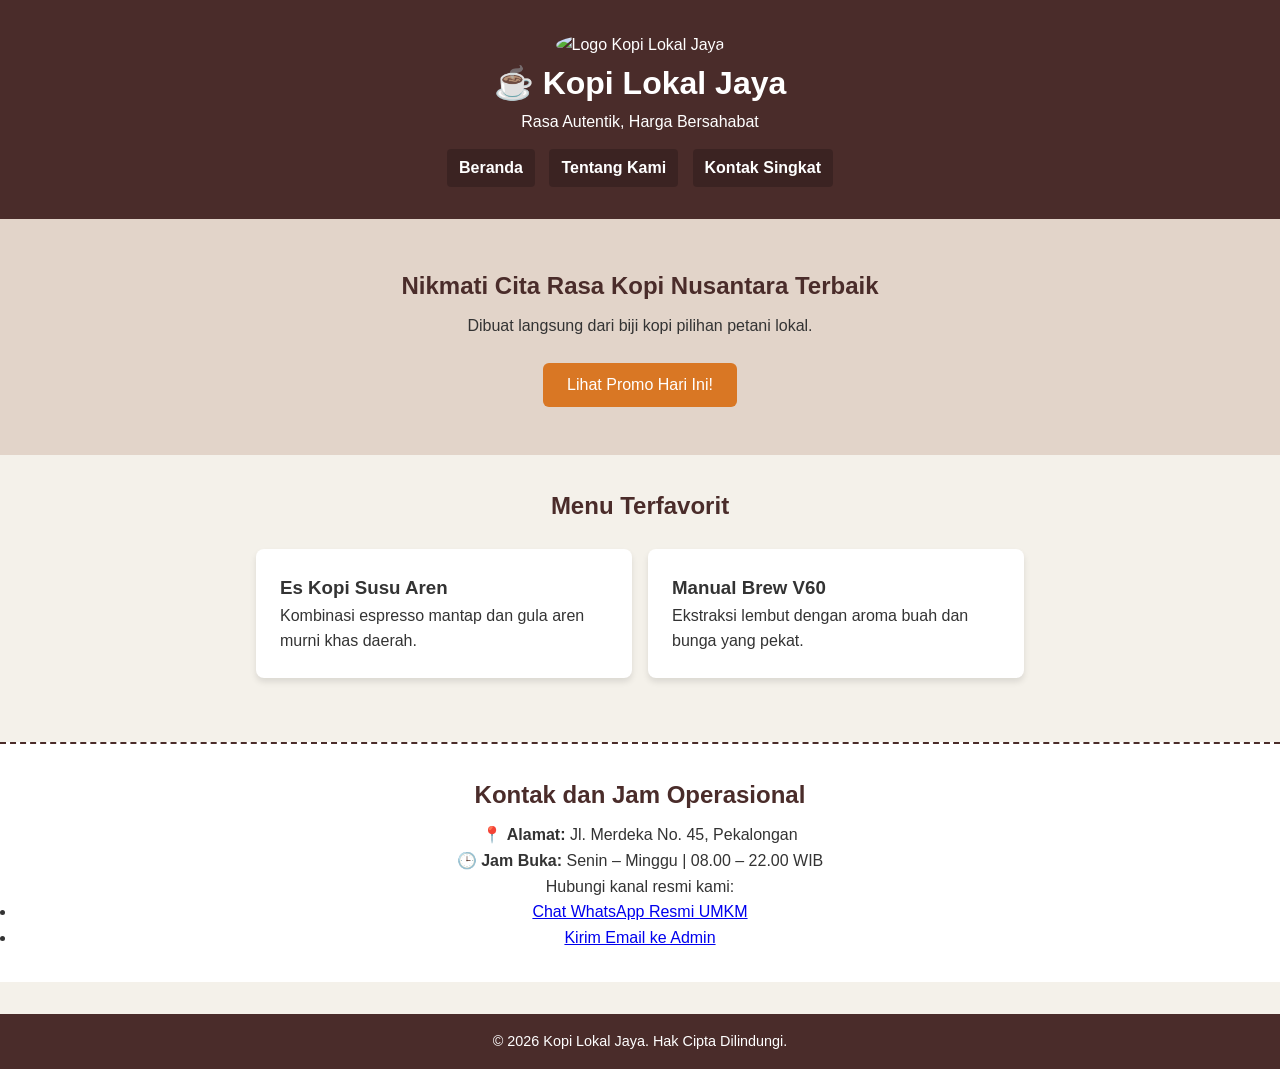
==== index.html @ 1e67bb40 "Update logo menggunakan gambar dari Google Drive" ====
<!DOCTYPE html>
<html lang="id">
<head>
  <meta charset="UTF-8">
  <meta name="viewport" content="width=device-width, initial-scale=1.0">
  <title>Kopi Lokal Jaya - UMKM Kopi Kekinian</title>
  
  <!-- Jalur pemanggilan file CSS eksternal -->
  <link rel="stylesheet" href="css/style.css">
  <style>
    /* Styling tambahan untuk menyesuaikan ukuran logo dari Google Drive */
    header img {
      width: 80px;
      height: 80px;
      object-fit: cover;
      border-radius: 50%;
    }
  </style>
</head>
<body>

  <!-- Header / Navigasi -->
  <header>
    <img src="https://lh3.googleusercontent.com/d/1BNiIPUfjAZiJt5cXglDjr7zuTiwQICyE" alt="Logo Kopi Lokal Jaya">
    <h1>☕ Kopi Lokal Jaya</h1>
    <p>Rasa Autentik, Harga Bersahabat</p>
    
    <!-- Navigasi Dua Halaman & Anchor -->
    <nav>
      <a href="index.html">Beranda</a>
      <a href="tentang.html">Tentang Kami</a>
      <a href="index.html#kontak-singkat">Kontak Singkat</a>
    </nav>
  </header>

  <!-- Section Hero / Promo Utama -->
  <section class="hero">
    <h2>Nikmati Cita Rasa Kopi Nusantara Terbaik</h2>
    <p>Dibuat langsung dari biji kopi pilihan petani lokal.</p>
    <button id="btn-promo" onclick="tampilkanPilihanPromo()">Lihat Promo Hari Ini!</button>
    
    <!-- Wadah Tempat Pilihan Promo Akan Muncul Interaktif -->
    <div id="wadah-promo" class="hidden"></div>
  </section>

  <!-- Section Produk & Jasa -->
  <section class="produk">
    <h2>Menu Terfavorit</h2>
    <div class="grid-produk">
      <div class="card">
        <h3>Es Kopi Susu Aren</h3>
        <p>Kombinasi espresso mantap dan gula aren murni khas daerah.</p>
      </div>
      <div class="card">
        <h3>Manual Brew V60</h3>
        <p>Ekstraksi lembut dengan aroma buah dan bunga yang pekat.</p>
      </div>
    </div>
  </section>

  <!-- Section Kontak Singkat & Lokasi (Anchor Target) -->
  <section id="kontak-singkat" class="info-lokasi">
    <h2>Kontak dan Jam Operasional</h2>
    <p>📍 <strong>Alamat:</strong> Jl. Merdeka No. 45, Pekalongan</p>
    <p>🕒 <strong>Jam Buka:</strong> Senin – Minggu | 08.00 – 22.00 WIB</p>
    <p>Hubungi kanal resmi kami:</p>
    <ul>
      <li><a href="https://wa.me/6281234567890" target="_blank">Chat WhatsApp Resmi UMKM</a></li>
      <li><a href="mailto:admin@kopilokaljaya.com">Kirim Email ke Admin</a></li>
    </ul>
  </section>

  <!-- Footer -->
  <footer>
    <p>&copy; 2026 Kopi Lokal Jaya. Hak Cipta Dilindungi.</p>
  </footer>

  <!-- Jalur pemanggilan file JavaScript eksternal -->
  <script src="js/script.js"></script>
</body>
</html>
---- css/style.css ----
/* Reset Dasar */
* {
  margin: 0;
  padding: 0;
  box-sizing: border-box;
  font-family: 'Segoe UI', Tahoma, Geneva, Verdana, sans-serif;
}

body {
  background-color: #f4f1ea;
  color: #333;
  line-height: 1.6;
}

/* Header */
header {
  background-color: #4a2c2a;
  color: #ffffff;
  text-align: center;
  padding: 2rem 1rem;
}

/* Section Hero */
.hero {
  text-align: center;
  padding: 3rem 1rem;
  background-color: #e2d4c9;
}

.hero h2 {
  margin-bottom: 0.5rem;
  color: #4a2c2a;
}

/* Tombol Utamanya */
#btn-promo {
  margin-top: 1.5rem;
  padding: 0.8rem 1.5rem;
  font-size: 1rem;
  background-color: #d97724;
  color: #ffffff;
  border: none;
  border-radius: 6px;
  cursor: pointer;
  transition: background-color 0.3s ease;
}

#btn-promo:hover {
  background-color: #b55f1a;
}

/* Kelas untuk menyembunyikan elemen */
.hidden {
  display: none !important;
}

/* Wadah & Desain Pilihan Promo Interaktif */
#wadah-promo {
  margin-top: 1.5rem;
  display: flex;
  justify-content: center;
}

.box-pilihan-promo {
  background: #ffffff;
  border: 2px solid #d97724;
  border-radius: 10px;
  padding: 1.5rem;
  max-width: 500px;
  width: 100%;
  box-shadow: 0 4px 12px rgba(0, 0, 0, 0.15);
}

.box-pilihan-promo h3 {
  color: #4a2c2a;
  margin-bottom: 1rem;
  font-size: 1.1rem;
}

.list-opsi {
  display: flex;
  flex-direction: column;
  gap: 0.8rem;
}

.btn-opsi {
  background-color: #f4f1ea;
  color: #333;
  border: 1px solid #d97724;
  padding: 0.8rem 1rem;
  border-radius: 6px;
  cursor: pointer;
  text-align: left;
  font-size: 0.95rem;
  transition: all 0.2s ease;
}

.btn-opsi:hover {
  background-color: #d97724;
  color: #ffffff;
}

.pesan-konfirmasi {
  margin-top: 1rem;
  padding: 0.8rem;
  background-color: #e8f5e9;
  border-left: 4px solid #2e7d32;
  color: #1b5e20;
  font-size: 0.9rem;
  border-radius: 4px;
}

/* Section Produk */
.produk {
  padding: 2rem 1rem;
  max-width: 800px;
  margin: 0 auto;
}

.produk h2 {
  text-align: center;
  margin-bottom: 1.5rem;
  color: #4a2c2a;
}

.grid-produk {
  display: flex;
  gap: 1rem;
  justify-content: center;
  flex-wrap: wrap;
}

.card {
  background: white;
  padding: 1.5rem;
  border-radius: 8px;
  box-shadow: 0 4px 6px rgba(0, 0, 0, 0.1);
  flex: 1;
  min-width: 250px;
}

/* Section Lokasi & Jam Buka */
.info-lokasi {
  background-color: #ffffff;
  text-align: center;
  padding: 2rem 1rem;
  margin-top: 2rem;
  border-top: 2px dashed #4a2c2a;
}

.info-lokasi h2 {
  color: #4a2c2a;
  margin-bottom: 0.5rem;
}

/* Footer */
footer {
  text-align: center;
  padding: 1rem;
  background-color: #4a2c2a;
  color: #ffffff;
  margin-top: 2rem;
  font-size: 0.9rem;
}

/* Styling tambahan untuk Navigasi P02 agar terlihat jelas */
header nav {
    margin-top: 15px;
}

header nav a {
    color: #ffffff; /* Mengubah warna teks link menjadi putih agar kontras */
    background-color: rgba(0, 0, 0, 0.2); /* Beri sedikit background transparan */
    padding: 6px 12px;
    margin: 0 5px;
    text-decoration: none;
    border-radius: 4px;
    font-weight: bold;
    display: inline-block;
}

header nav a:hover {
    background-color: rgba(255, 255, 255, 0.3); /* Efek saat kursor diarahkan */
}
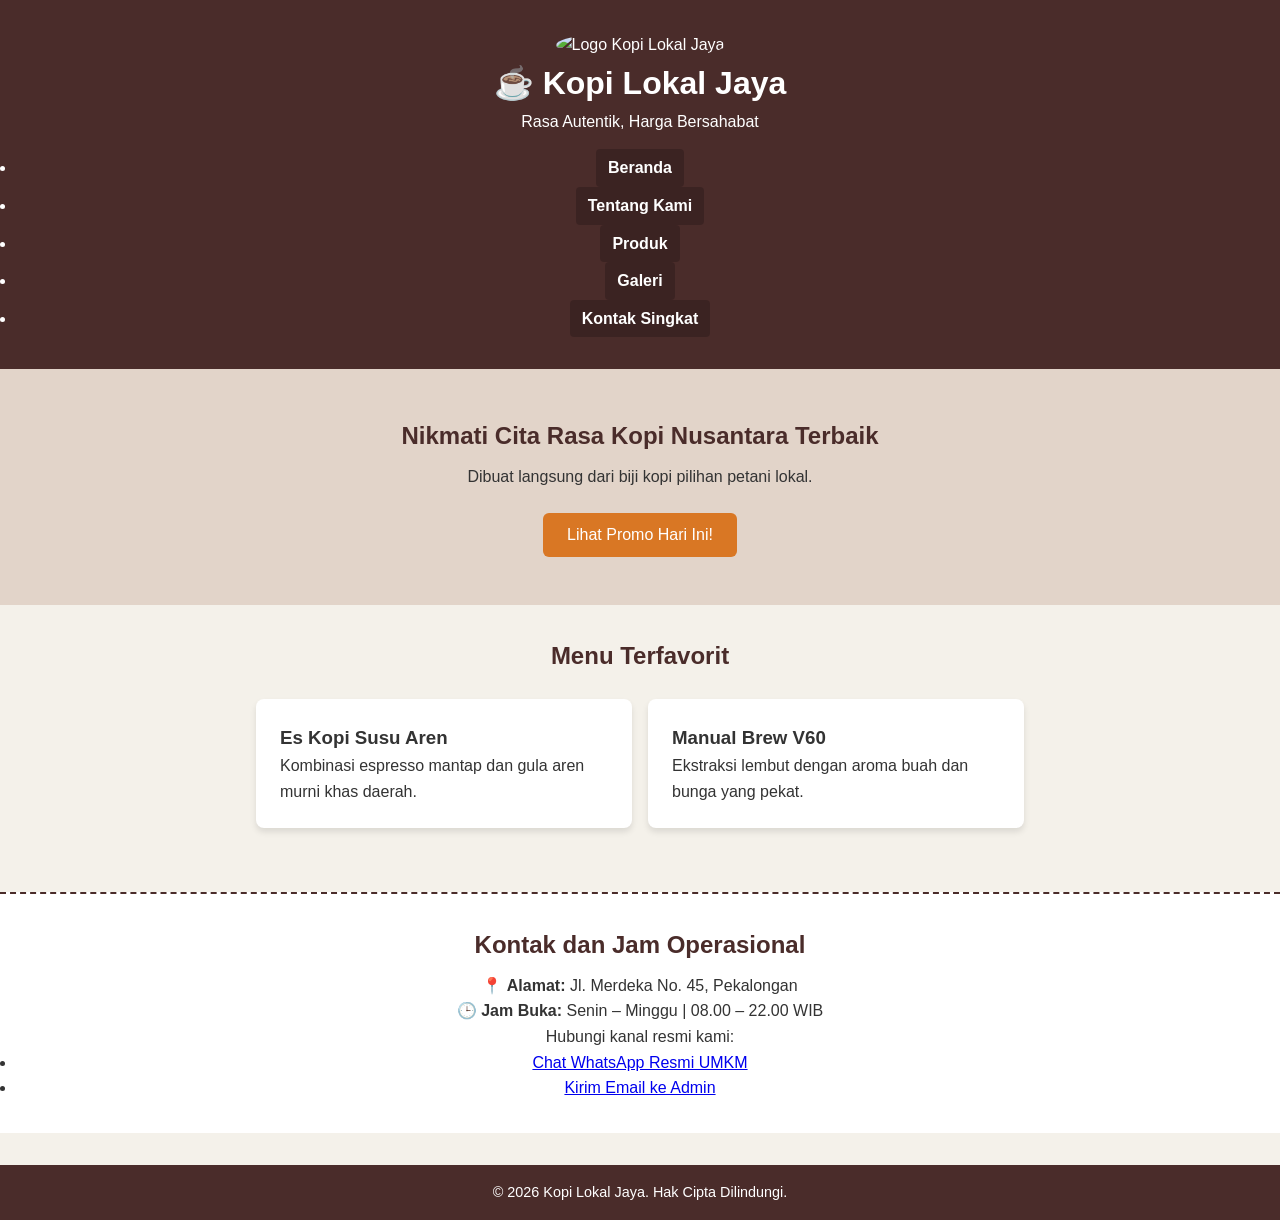
==== commit c28a5d32: "feat: perbarui navigasi dan halaman P03" ====
--- a/index.html
+++ b/index.html
@@ -25,11 +25,15 @@
     <h1>☕ Kopi Lokal Jaya</h1>
     <p>Rasa Autentik, Harga Bersahabat</p>
     
-    <!-- Navigasi Dua Halaman & Anchor -->
-    <nav>
-      <a href="index.html">Beranda</a>
-      <a href="tentang.html">Tentang Kami</a>
-      <a href="index.html#kontak-singkat">Kontak Singkat</a>
+    <!-- Navigasi Lengkap P03 (Beranda, Tentang Kami, Produk, Galeri) -->
+    <nav class="nav" aria-label="Navigasi utama">
+      <ul>
+        <li><a aria-current="page" href="index.html">Beranda</a></li>
+        <li><a href="tentang.html">Tentang Kami</a></li>
+        <li><a href="produk.html">Produk</a></li>
+        <li><a href="galeri.html">Galeri</a></li>
+        <li><a href="index.html#kontak-singkat">Kontak Singkat</a></li>
+      </ul>
     </nav>
   </header>
 
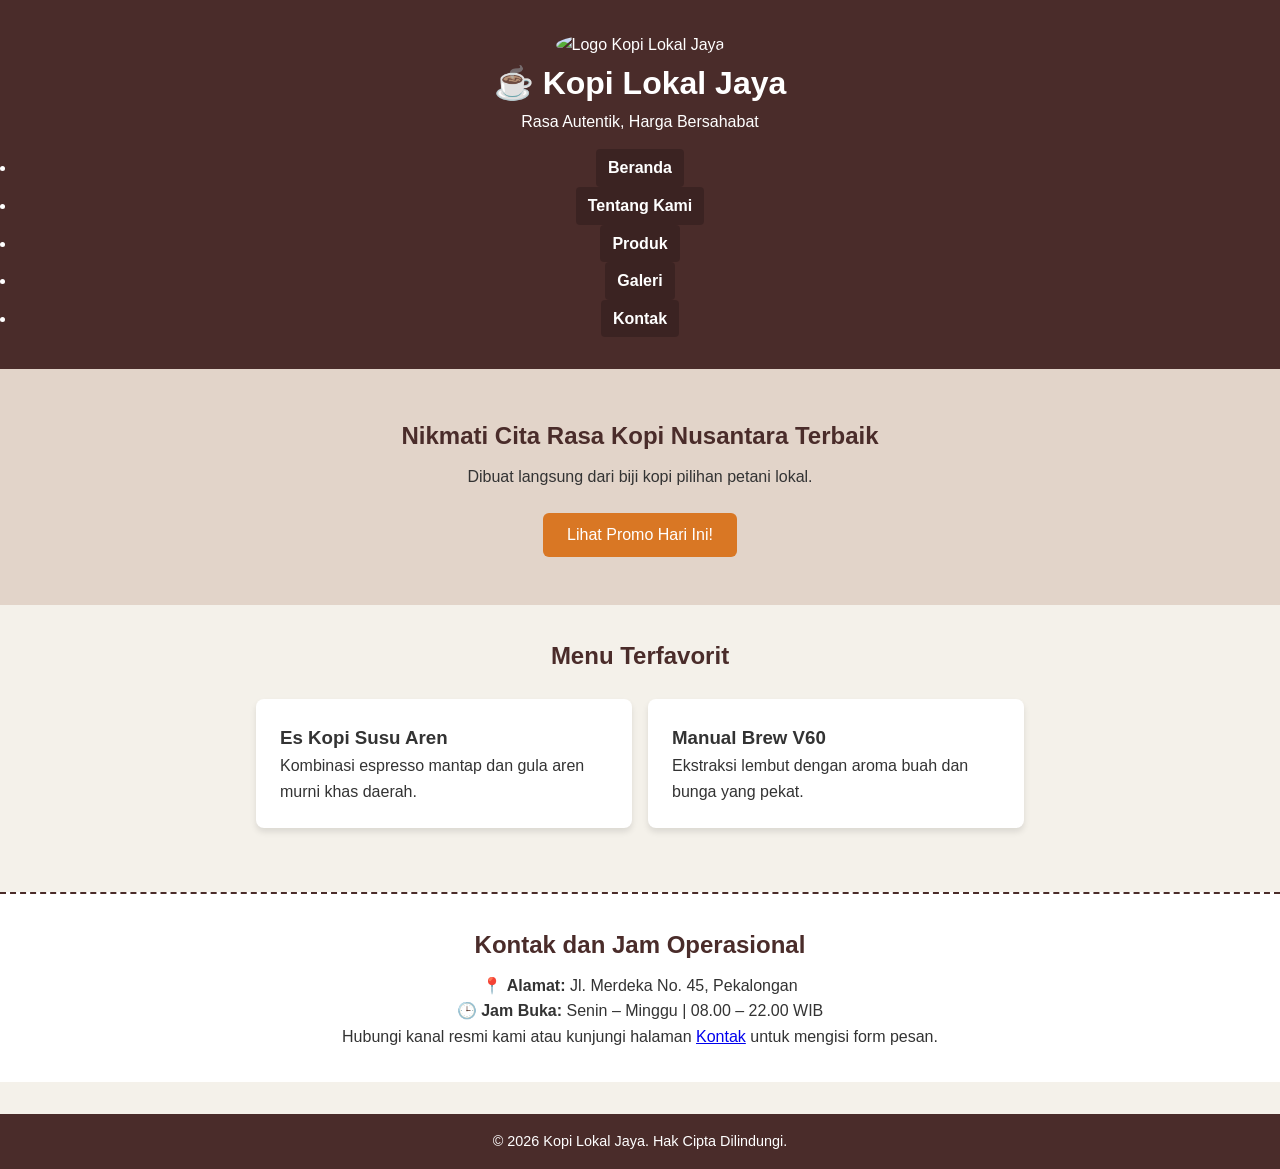
==== commit 4f5e8ba5: "feat: gabungkan script promo dan form kontak aksesibel P04" ====
--- a/index.html
+++ b/index.html
@@ -25,14 +25,14 @@
     <h1>☕ Kopi Lokal Jaya</h1>
     <p>Rasa Autentik, Harga Bersahabat</p>
     
-    <!-- Navigasi Lengkap P03 (Beranda, Tentang Kami, Produk, Galeri) -->
+    <!-- Navigasi Lengkap P04 (Beranda, Tentang Kami, Produk, Galeri, Kontak) -->
     <nav class="nav" aria-label="Navigasi utama">
       <ul>
         <li><a aria-current="page" href="index.html">Beranda</a></li>
         <li><a href="tentang.html">Tentang Kami</a></li>
         <li><a href="produk.html">Produk</a></li>
         <li><a href="galeri.html">Galeri</a></li>
-        <li><a href="index.html#kontak-singkat">Kontak Singkat</a></li>
+        <li><a href="kontak.html">Kontak</a></li>
       </ul>
     </nav>
   </header>
@@ -62,16 +62,12 @@
     </div>
   </section>
 
-  <!-- Section Kontak Singkat & Lokasi (Anchor Target) -->
+  <!-- Section Kontak Singkat & Lokasi -->
   <section id="kontak-singkat" class="info-lokasi">
     <h2>Kontak dan Jam Operasional</h2>
     <p>📍 <strong>Alamat:</strong> Jl. Merdeka No. 45, Pekalongan</p>
     <p>🕒 <strong>Jam Buka:</strong> Senin – Minggu | 08.00 – 22.00 WIB</p>
-    <p>Hubungi kanal resmi kami:</p>
-    <ul>
-      <li><a href="https://wa.me/6281234567890" target="_blank">Chat WhatsApp Resmi UMKM</a></li>
-      <li><a href="mailto:admin@kopilokaljaya.com">Kirim Email ke Admin</a></li>
-    </ul>
+    <p>Hubungi kanal resmi kami atau kunjungi halaman <a href="kontak.html">Kontak</a> untuk mengisi form pesan.</p>
   </section>
 
   <!-- Footer -->
--- a/css/style.css
+++ b/css/style.css
@@ -181,4 +181,57 @@
 
 header nav a:hover {
     background-color: rgba(255, 255, 255, 0.3); /* Efek saat kursor diarahkan */
+}
+/* Styling Form & Preview P04 */
+.field { 
+  margin-bottom: 16px; 
+}
+.field label { 
+  display: block; 
+  margin-bottom: 6px; 
+  font-weight: bold;
+}
+.field input[type="text"],
+.field input[type="email"],
+.field input[type="tel"],
+.field select,
+.field textarea {
+  width: 100%;
+  padding: 10px;
+  border: 1px solid #ccc;
+  border-radius: 4px;
+  box-sizing: border-box;
+}
+fieldset { 
+  margin: 0 0 16px; 
+  padding: 12px;
+  border: 1px solid #dccbbc;
+  border-radius: 4px;
+}
+legend {
+  font-weight: bold;
+}
+fieldset label {
+  display: block;
+  margin-top: 6px;
+  font-weight: normal;
+}
+#preview-form { 
+  padding: 16px; 
+  white-space: pre-wrap; 
+  background: white; 
+  border: 1px solid #dccbbc; 
+  border-radius: 4px;
+}
+button[type="submit"] {
+  background-color: #3e2723;
+  color: white;
+  padding: 10px 20px;
+  border: none;
+  border-radius: 4px;
+  cursor: pointer;
+  font-weight: bold;
+}
+button[type="submit"]:hover {
+  background-color: #5d4037;
 }
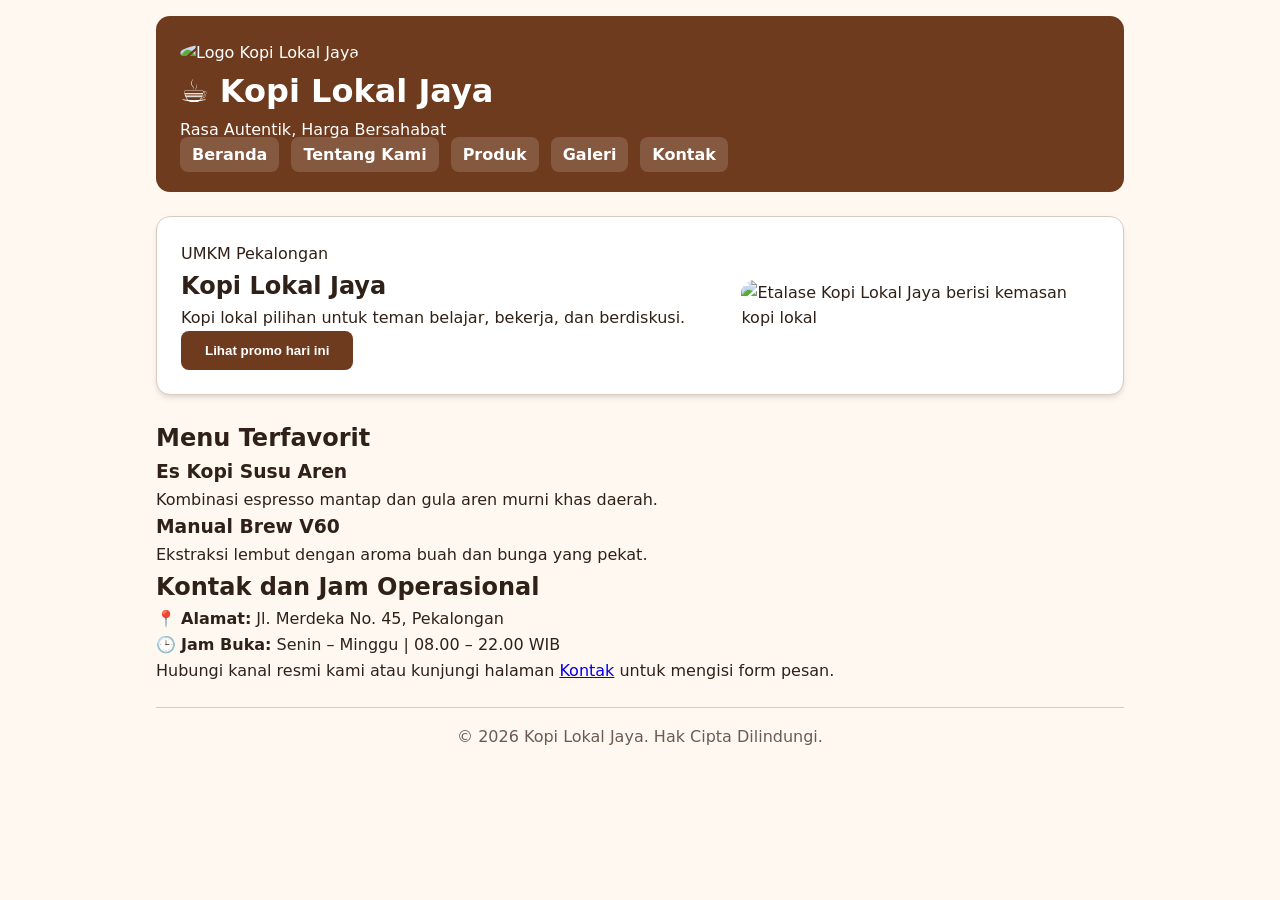
==== commit d5991920: "feat: implementasi layout grid dan flexbox p06" ====
--- a/index.html
+++ b/index.html
@@ -38,14 +38,15 @@
   </header>
 
   <!-- Section Hero / Promo Utama -->
-  <section class="hero">
-    <h2>Nikmati Cita Rasa Kopi Nusantara Terbaik</h2>
-    <p>Dibuat langsung dari biji kopi pilihan petani lokal.</p>
-    <button id="btn-promo" onclick="tampilkanPilihanPromo()">Lihat Promo Hari Ini!</button>
-    
-    <!-- Wadah Tempat Pilihan Promo Akan Muncul Interaktif -->
-    <div id="wadah-promo" class="hidden"></div>
-  </section>
+  <section class="hero" aria-labelledby="hero-title">
+  <div class="hero-content">
+    <p class="eyebrow">UMKM Pekalongan</p>
+    <h1 id="hero-title">Kopi Lokal Jaya</h1>
+    <p>Kopi lokal pilihan untuk teman belajar, bekerja, dan berdiskusi.</p>
+    <button id="promoButton" type="button" class="button">Lihat promo hari ini</button>
+  </div>
+  <img class="hero-image" src="assets/images/etalase-kopi.svg" alt="Etalase Kopi Lokal Jaya berisi kemasan kopi lokal" />
+</section>
 
   <!-- Section Produk & Jasa -->
   <section class="produk">
--- a/css/style.css
+++ b/css/style.css
@@ -1,237 +1,207 @@
-/* Reset Dasar */
-* {
+/* ==========================================================================
+   P06: LAYOUT GRID DAN FLEXBOX
+   Proyek: Kopi Lokal Jaya
+   ========================================================================== */
+
+/* --- 1. DESIGN TOKENS --- */
+:root {
+  --color-primary: #6f3b1f;
+  --color-primary-strong: #4b2715;
+  --color-text: #2f2118;
+  --color-muted: #6b5b52;
+  --color-surface: #ffffff;
+  --color-surface-soft: #fff8f0;
+  --color-border: #dccbbc;
+  --color-focus: #1d4ed8;
+
+  --color-success-bg: #d1fae5;
+  --color-success-text: #065f46;
+  --color-danger: #dc2626;
+
+  --font-family: system-ui, -apple-system, BlinkMacSystemFont, "Segoe UI", Roboto, Oxygen, Ubuntu, sans-serif;
+  
+  --space-1: 0.5rem;
+  --space-2: 0.75rem;
+  --space-3: 1rem;
+  --space-4: 1.5rem;
+  --space-5: 2rem;
+
+  --radius-sm: 0.5rem;
+  --radius-md: 0.875rem;
+  --radius-pill: 9999px;
+
+  --shadow-card: 0 4px 6px -1px rgba(0, 0, 0, 0.1), 0 2px 4px -1px rgba(0, 0, 0, 0.06);
+}
+
+/* --- 2. RESET & BASE --- */
+*, *::before, *::after {
+  box-sizing: border-box;
   margin: 0;
   padding: 0;
-  box-sizing: border-box;
-  font-family: 'Segoe UI', Tahoma, Geneva, Verdana, sans-serif;
 }
 
 body {
-  background-color: #f4f1ea;
-  color: #333;
+  font-family: var(--font-family);
+  background-color: var(--color-surface-soft);
+  color: var(--color-text);
   line-height: 1.6;
-}
-
-/* Header */
+  padding: var(--space-3);
+  max-width: 1000px;
+  margin: 0 auto;
+}
+
+:focus-visible {
+  outline: 3px solid var(--color-focus);
+  outline-offset: 2px;
+}
+
+/* --- 3. FLEXBOX: NAVIGASI HEADER (.nav) --- */
 header {
-  background-color: #4a2c2a;
+  background-color: var(--color-primary);
   color: #ffffff;
-  text-align: center;
-  padding: 2rem 1rem;
-}
-
-/* Section Hero */
+  padding: var(--space-4);
+  border-radius: var(--radius-md);
+  margin-bottom: var(--space-4);
+}
+
+.nav {
+  display: flex;
+  gap: var(--space-3);
+  align-items: center;
+  justify-content: space-between;
+}
+
+.brand {
+  margin-bottom: 0;
+  font-size: 1.5rem;
+  font-weight: bold;
+}
+
+.nav ul {
+  display: flex;
+  gap: var(--space-2);
+  flex-wrap: wrap;
+  list-style: none;
+}
+
+.nav li {
+  margin: 0;
+}
+
+.nav a {
+  color: #ffffff;
+  text-decoration: none;
+  padding: var(--space-1) var(--space-2);
+  border-radius: var(--radius-sm);
+  background-color: rgba(255, 255, 255, 0.15);
+  font-weight: 600;
+}
+
+.nav a:hover {
+  background-color: var(--color-primary-strong);
+}
+
+/* --- 4. GRID: HERO SECTION --- */
 .hero {
-  text-align: center;
-  padding: 3rem 1rem;
-  background-color: #e2d4c9;
-}
-
-.hero h2 {
-  margin-bottom: 0.5rem;
-  color: #4a2c2a;
-}
-
-/* Tombol Utamanya */
-#btn-promo {
-  margin-top: 1.5rem;
-  padding: 0.8rem 1.5rem;
-  font-size: 1rem;
-  background-color: #d97724;
+  display: grid;
+  grid-template-columns: 1.2fr 0.8fr;
+  gap: var(--space-4);
+  align-items: center;
+  background-color: var(--color-surface);
+  border: 1px solid var(--color-border);
+  border-radius: var(--radius-md);
+  padding: var(--space-4);
+  margin-bottom: var(--space-4);
+  box-shadow: var(--shadow-card);
+}
+
+.hero-image {
+  width: 100%;
+  border-radius: var(--radius-md);
+}
+
+/* --- 5. GRID: KATALOG & GALERI --- */
+.product-grid,
+.gallery-grid {
+  display: grid;
+  grid-template-columns: repeat(3, minmax(0, 1fr));
+  gap: var(--space-3);
+}
+
+.gallery-grid {
+  grid-template-columns: repeat(2, minmax(0, 1fr));
+}
+
+/* --- 6. FLEXBOX & POSITIONING: CARD & ACTIONS --- */
+.product-card {
+  display: flex;
+  flex-direction: column;
+  background-color: var(--color-surface);
+  border: 1px solid var(--color-border);
+  border-radius: var(--radius-md);
+  padding: var(--space-3);
+  position: relative; /* Containing block untuk badge */
+  box-shadow: var(--shadow-card);
+}
+
+.product-badge {
+  align-self: flex-start;
+  padding: 0.25rem var(--space-2);
+  color: var(--color-primary-strong);
+  font-size: 0.875rem;
+  font-weight: 800;
+  background: #fef3c7;
+  border-radius: var(--radius-pill);
+  margin-bottom: var(--space-2);
+}
+
+.card-actions {
+  display: flex;
+  gap: var(--space-2);
+  align-items: center;
+  flex-wrap: wrap;
+  margin-top: auto; /* Mendorong tombol ke dasar card */
+}
+
+/* --- 7. KOMPONEN UMUM, TABEL, FORM & FOOTER --- */
+.button, button, input[type="submit"] {
+  display: inline-block;
+  background-color: var(--color-primary);
   color: #ffffff;
+  padding: var(--space-2) var(--space-4);
   border: none;
-  border-radius: 6px;
+  border-radius: var(--radius-sm);
+  font-weight: 600;
   cursor: pointer;
-  transition: background-color 0.3s ease;
-}
-
-#btn-promo:hover {
-  background-color: #b55f1a;
-}
-
-/* Kelas untuk menyembunyikan elemen */
-.hidden {
-  display: none !important;
-}
-
-/* Wadah & Desain Pilihan Promo Interaktif */
-#wadah-promo {
-  margin-top: 1.5rem;
-  display: flex;
-  justify-content: center;
-}
-
-.box-pilihan-promo {
-  background: #ffffff;
-  border: 2px solid #d97724;
-  border-radius: 10px;
-  padding: 1.5rem;
-  max-width: 500px;
+  text-decoration: none;
+}
+
+.button:hover, button:hover, input[type="submit"]:hover {
+  background-color: var(--color-primary-strong);
+}
+
+table {
   width: 100%;
-  box-shadow: 0 4px 12px rgba(0, 0, 0, 0.15);
-}
-
-.box-pilihan-promo h3 {
-  color: #4a2c2a;
-  margin-bottom: 1rem;
-  font-size: 1.1rem;
-}
-
-.list-opsi {
-  display: flex;
-  flex-direction: column;
-  gap: 0.8rem;
-}
-
-.btn-opsi {
-  background-color: #f4f1ea;
-  color: #333;
-  border: 1px solid #d97724;
-  padding: 0.8rem 1rem;
-  border-radius: 6px;
-  cursor: pointer;
+  border-collapse: collapse;
+  margin-bottom: var(--space-3);
+  background-color: var(--color-surface);
+}
+
+th, td {
+  border: 1px solid var(--color-border);
+  padding: var(--space-2);
   text-align: left;
-  font-size: 0.95rem;
-  transition: all 0.2s ease;
-}
-
-.btn-opsi:hover {
-  background-color: #d97724;
-  color: #ffffff;
-}
-
-.pesan-konfirmasi {
-  margin-top: 1rem;
-  padding: 0.8rem;
-  background-color: #e8f5e9;
-  border-left: 4px solid #2e7d32;
-  color: #1b5e20;
-  font-size: 0.9rem;
-  border-radius: 4px;
-}
-
-/* Section Produk */
-.produk {
-  padding: 2rem 1rem;
-  max-width: 800px;
-  margin: 0 auto;
-}
-
-.produk h2 {
-  text-align: center;
-  margin-bottom: 1.5rem;
-  color: #4a2c2a;
-}
-
-.grid-produk {
-  display: flex;
-  gap: 1rem;
-  justify-content: center;
-  flex-wrap: wrap;
-}
-
-.card {
-  background: white;
-  padding: 1.5rem;
-  border-radius: 8px;
-  box-shadow: 0 4px 6px rgba(0, 0, 0, 0.1);
-  flex: 1;
-  min-width: 250px;
-}
-
-/* Section Lokasi & Jam Buka */
-.info-lokasi {
-  background-color: #ffffff;
-  text-align: center;
-  padding: 2rem 1rem;
-  margin-top: 2rem;
-  border-top: 2px dashed #4a2c2a;
-}
-
-.info-lokasi h2 {
-  color: #4a2c2a;
-  margin-bottom: 0.5rem;
-}
-
-/* Footer */
+}
+
+th {
+  background-color: var(--color-surface-soft);
+  color: var(--color-primary-strong);
+}
+
 footer {
   text-align: center;
-  padding: 1rem;
-  background-color: #4a2c2a;
-  color: #ffffff;
-  margin-top: 2rem;
-  font-size: 0.9rem;
-}
-
-/* Styling tambahan untuk Navigasi P02 agar terlihat jelas */
-header nav {
-    margin-top: 15px;
-}
-
-header nav a {
-    color: #ffffff; /* Mengubah warna teks link menjadi putih agar kontras */
-    background-color: rgba(0, 0, 0, 0.2); /* Beri sedikit background transparan */
-    padding: 6px 12px;
-    margin: 0 5px;
-    text-decoration: none;
-    border-radius: 4px;
-    font-weight: bold;
-    display: inline-block;
-}
-
-header nav a:hover {
-    background-color: rgba(255, 255, 255, 0.3); /* Efek saat kursor diarahkan */
-}
-/* Styling Form & Preview P04 */
-.field { 
-  margin-bottom: 16px; 
-}
-.field label { 
-  display: block; 
-  margin-bottom: 6px; 
-  font-weight: bold;
-}
-.field input[type="text"],
-.field input[type="email"],
-.field input[type="tel"],
-.field select,
-.field textarea {
-  width: 100%;
-  padding: 10px;
-  border: 1px solid #ccc;
-  border-radius: 4px;
-  box-sizing: border-box;
-}
-fieldset { 
-  margin: 0 0 16px; 
-  padding: 12px;
-  border: 1px solid #dccbbc;
-  border-radius: 4px;
-}
-legend {
-  font-weight: bold;
-}
-fieldset label {
-  display: block;
-  margin-top: 6px;
-  font-weight: normal;
-}
-#preview-form { 
-  padding: 16px; 
-  white-space: pre-wrap; 
-  background: white; 
-  border: 1px solid #dccbbc; 
-  border-radius: 4px;
-}
-button[type="submit"] {
-  background-color: #3e2723;
-  color: white;
-  padding: 10px 20px;
-  border: none;
-  border-radius: 4px;
-  cursor: pointer;
-  font-weight: bold;
-}
-button[type="submit"]:hover {
-  background-color: #5d4037;
+  padding: var(--space-3);
+  color: var(--color-muted);
+  border-top: 1px solid var(--color-border);
+  margin-top: var(--space-4);
 }
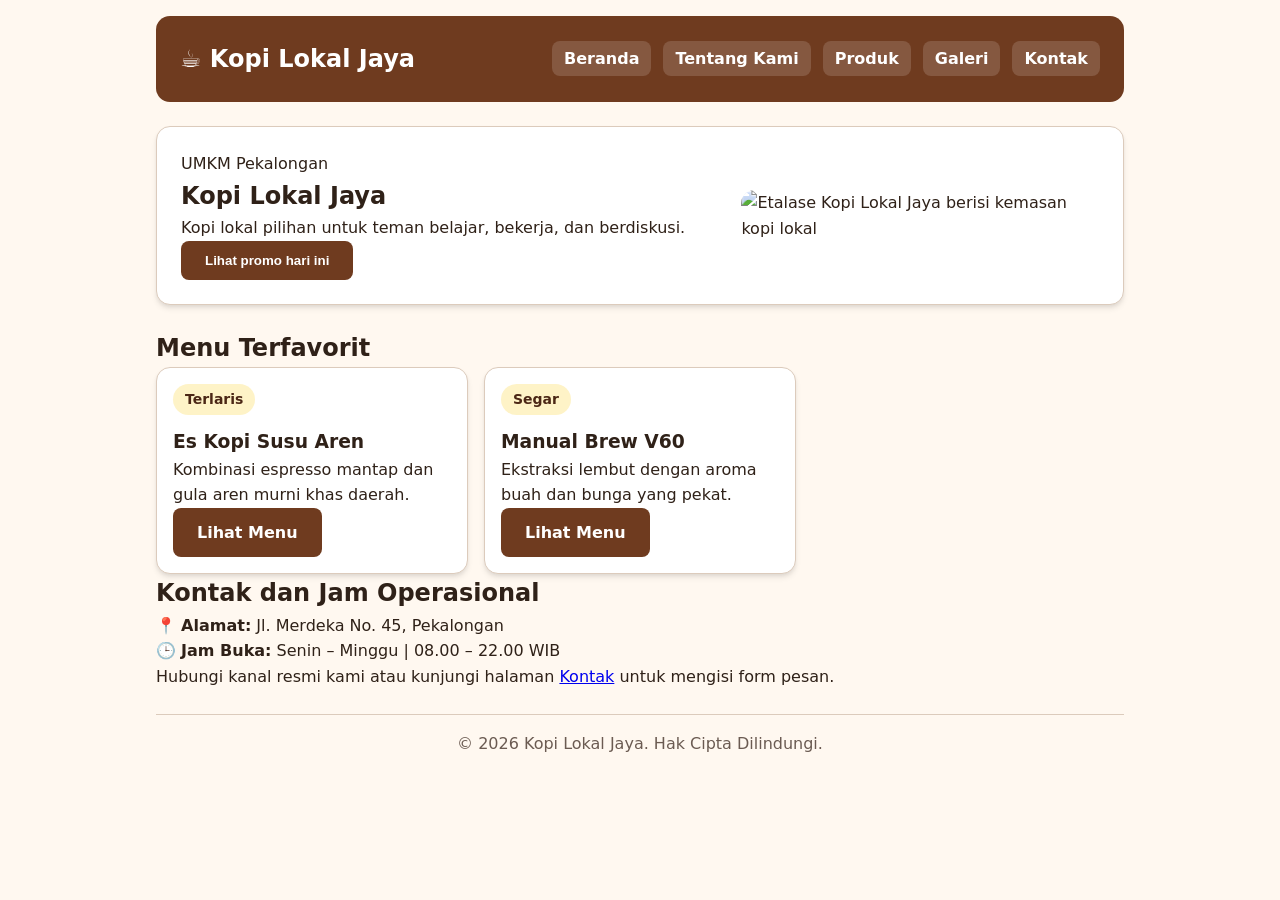
==== commit 1caec61a: "feat: selaraskan layout grid dan flexbox p06" ====
--- a/index.html
+++ b/index.html
@@ -4,79 +4,76 @@
   <meta charset="UTF-8">
   <meta name="viewport" content="width=device-width, initial-scale=1.0">
   <title>Kopi Lokal Jaya - UMKM Kopi Kekinian</title>
-  
-  <!-- Jalur pemanggilan file CSS eksternal -->
   <link rel="stylesheet" href="css/style.css">
-  <style>
-    /* Styling tambahan untuk menyesuaikan ukuran logo dari Google Drive */
-    header img {
-      width: 80px;
-      height: 80px;
-      object-fit: cover;
-      border-radius: 50%;
-    }
-  </style>
 </head>
 <body>
 
-  <!-- Header / Navigasi -->
+  <!-- Header & Navigasi Seragam -->
   <header>
-    <img src="https://lh3.googleusercontent.com/d/1BNiIPUfjAZiJt5cXglDjr7zuTiwQICyE" alt="Logo Kopi Lokal Jaya">
-    <h1>☕ Kopi Lokal Jaya</h1>
-    <p>Rasa Autentik, Harga Bersahabat</p>
-    
-    <!-- Navigasi Lengkap P04 (Beranda, Tentang Kami, Produk, Galeri, Kontak) -->
-    <nav class="nav" aria-label="Navigasi utama">
-      <ul>
-        <li><a aria-current="page" href="index.html">Beranda</a></li>
-        <li><a href="tentang.html">Tentang Kami</a></li>
-        <li><a href="produk.html">Produk</a></li>
-        <li><a href="galeri.html">Galeri</a></li>
-        <li><a href="kontak.html">Kontak</a></li>
-      </ul>
-    </nav>
+    <div class="nav">
+      <div class="brand">☕ Kopi Lokal Jaya</div>
+      <nav aria-label="Navigasi utama">
+        <ul>
+          <li><a aria-current="page" href="index.html">Beranda</a></li>
+          <li><a href="tentang.html">Tentang Kami</a></li>
+          <li><a href="produk.html">Produk</a></li>
+          <li><a href="galeri.html">Galeri</a></li>
+          <li><a href="kontak.html">Kontak</a></li>
+        </ul>
+      </nav>
+    </div>
   </header>
 
-  <!-- Section Hero / Promo Utama -->
-  <section class="hero" aria-labelledby="hero-title">
-  <div class="hero-content">
-    <p class="eyebrow">UMKM Pekalongan</p>
-    <h1 id="hero-title">Kopi Lokal Jaya</h1>
-    <p>Kopi lokal pilihan untuk teman belajar, bekerja, dan berdiskusi.</p>
-    <button id="promoButton" type="button" class="button">Lihat promo hari ini</button>
-  </div>
-  <img class="hero-image" src="assets/images/etalase-kopi.svg" alt="Etalase Kopi Lokal Jaya berisi kemasan kopi lokal" />
-</section>
+  <main>
+    <!-- Section Hero / Promo Utama (Grid 2 Track) -->
+    <section class="hero" aria-labelledby="hero-title">
+      <div class="hero-content">
+        <p class="eyebrow">UMKM Pekalongan</p>
+        <h1 id="hero-title">Kopi Lokal Jaya</h1>
+        <p>Kopi lokal pilihan untuk teman belajar, bekerja, dan berdiskusi.</p>
+        <button id="promoButton" type="button" class="button">Lihat promo hari ini</button>
+      </div>
+      <img class="hero-image" src="assets/images/etalase-kopi.svg" alt="Etalase Kopi Lokal Jaya berisi kemasan kopi lokal" />
+    </section>
 
-  <!-- Section Produk & Jasa -->
-  <section class="produk">
-    <h2>Menu Terfavorit</h2>
-    <div class="grid-produk">
-      <div class="card">
-        <h3>Es Kopi Susu Aren</h3>
-        <p>Kombinasi espresso mantap dan gula aren murni khas daerah.</p>
+    <!-- Section Produk Terfavorit (Grid 3 Kolom & Flex Card) -->
+    <section aria-labelledby="menu-terfavorit">
+      <h2 id="menu-terfavorit">Menu Terfavorit</h2>
+      <div class="product-grid">
+        <article class="product-card">
+          <span class="product-badge">Terlaris</span>
+          <h3>Es Kopi Susu Aren</h3>
+          <p>Kombinasi espresso mantap dan gula aren murni khas daerah.</p>
+          <div class="card-actions">
+            <a class="button" href="produk.html">Lihat Menu</a>
+          </div>
+        </article>
+        
+        <article class="product-card">
+          <span class="product-badge">Segar</span>
+          <h3>Manual Brew V60</h3>
+          <p>Ekstraksi lembut dengan aroma buah dan bunga yang pekat.</p>
+          <div class="card-actions">
+            <a class="button" href="produk.html">Lihat Menu</a>
+          </div>
+        </article>
       </div>
-      <div class="card">
-        <h3>Manual Brew V60</h3>
-        <p>Ekstraksi lembut dengan aroma buah dan bunga yang pekat.</p>
-      </div>
-    </div>
-  </section>
+    </section>
 
-  <!-- Section Kontak Singkat & Lokasi -->
-  <section id="kontak-singkat" class="info-lokasi">
-    <h2>Kontak dan Jam Operasional</h2>
-    <p>📍 <strong>Alamat:</strong> Jl. Merdeka No. 45, Pekalongan</p>
-    <p>🕒 <strong>Jam Buka:</strong> Senin – Minggu | 08.00 – 22.00 WIB</p>
-    <p>Hubungi kanal resmi kami atau kunjungi halaman <a href="kontak.html">Kontak</a> untuk mengisi form pesan.</p>
-  </section>
+    <!-- Section Kontak Singkat & Lokasi -->
+    <section id="kontak-singkat" class="info-lokasi">
+      <h2>Kontak dan Jam Operasional</h2>
+      <p>📍 <strong>Alamat:</strong> Jl. Merdeka No. 45, Pekalongan</p>
+      <p>🕒 <strong>Jam Buka:</strong> Senin – Minggu | 08.00 – 22.00 WIB</p>
+      <p>Hubungi kanal resmi kami atau kunjungi halaman <a href="kontak.html">Kontak</a> untuk mengisi form pesan.</p>
+    </section>
+  </main>
 
   <!-- Footer -->
   <footer>
     <p>&copy; 2026 Kopi Lokal Jaya. Hak Cipta Dilindungi.</p>
   </footer>
 
-  <!-- Jalur pemanggilan file JavaScript eksternal -->
   <script src="js/script.js"></script>
 </body>
 </html>
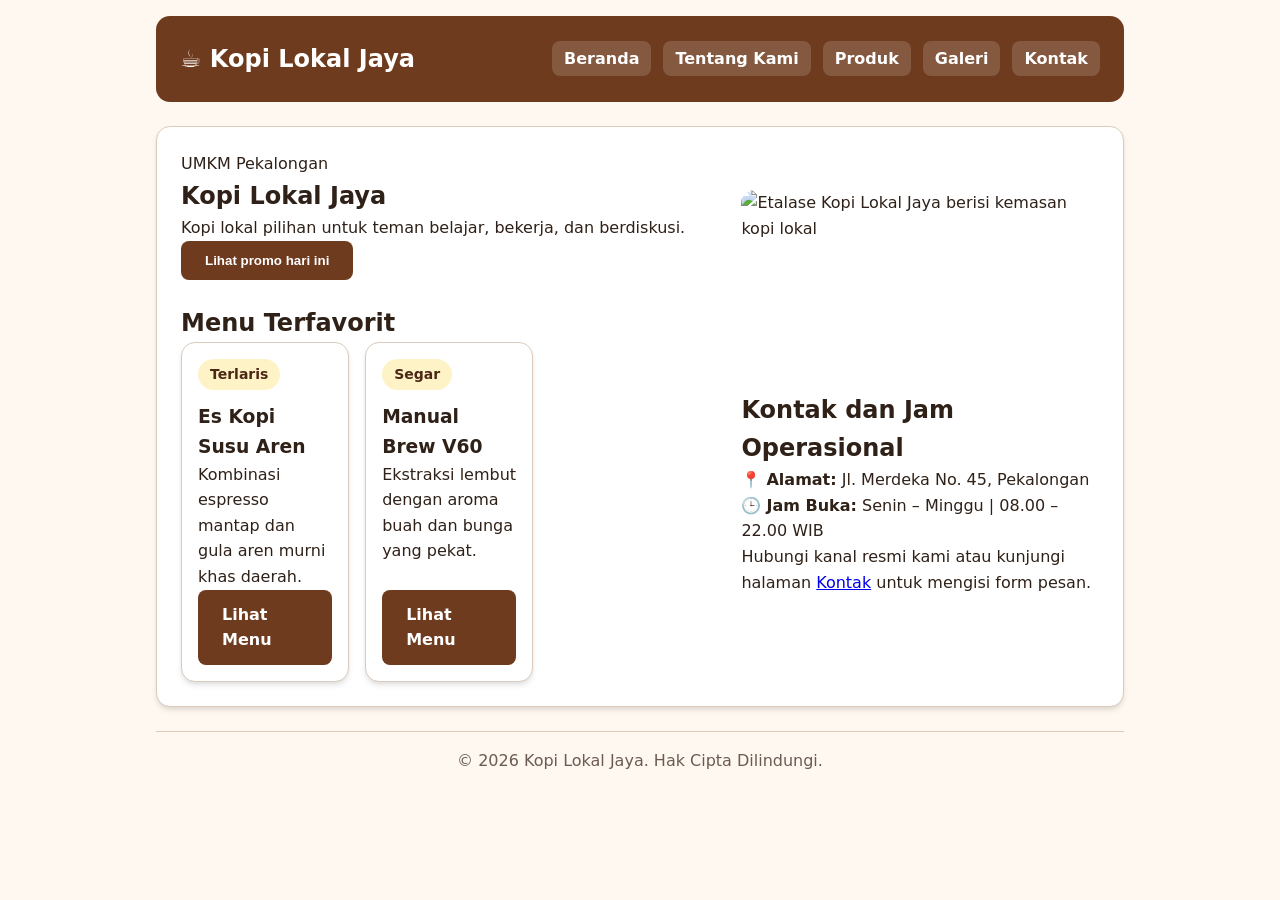
==== commit 8feae5d9: "fix: perbaiki path gambar etalase hero" ====
--- a/index.html
+++ b/index.html
@@ -33,8 +33,7 @@
         <p>Kopi lokal pilihan untuk teman belajar, bekerja, dan berdiskusi.</p>
         <button id="promoButton" type="button" class="button">Lihat promo hari ini</button>
       </div>
-      <img class="hero-image" src="assets/images/etalase-kopi.svg" alt="Etalase Kopi Lokal Jaya berisi kemasan kopi lokal" />
-    </section>
+      <img class="hero-image" src="https://images.unsplash.com/photo-1501339847302-ac426a4a7cbb?w=500" alt="Etalase Kopi Lokal Jaya berisi kemasan kopi lokal" />
 
     <!-- Section Produk Terfavorit (Grid 3 Kolom & Flex Card) -->
     <section aria-labelledby="menu-terfavorit">
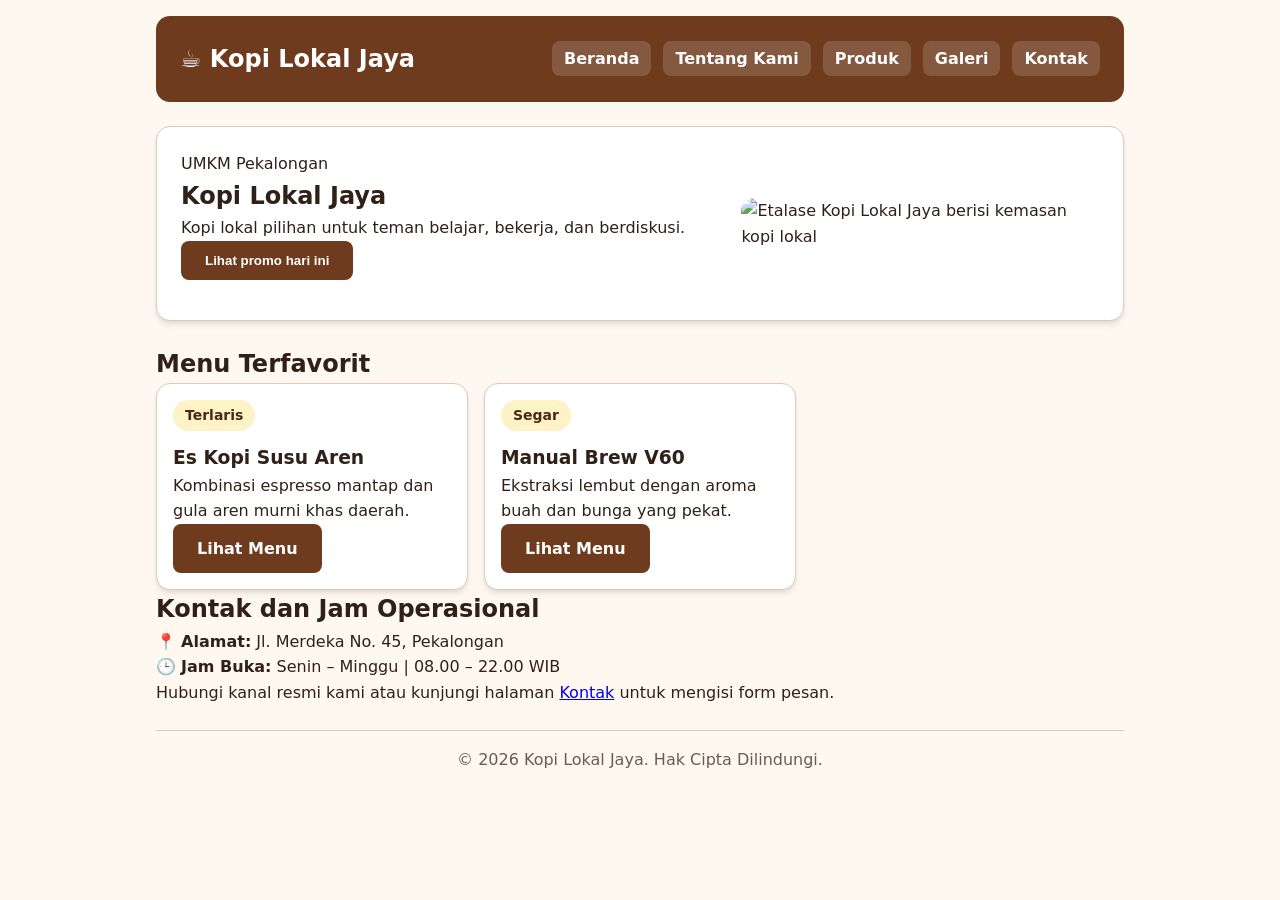
==== commit 8e3f539b: "fix: aktifkan fungsi promo button dan wadah promo hero" ====
--- a/index.html
+++ b/index.html
@@ -26,15 +26,20 @@
 
   <main>
     <!-- Section Hero / Promo Utama (Grid 2 Track) -->
-    <section class="hero" aria-labelledby="hero-title">
-      <div class="hero-content">
-        <p class="eyebrow">UMKM Pekalongan</p>
-        <h1 id="hero-title">Kopi Lokal Jaya</h1>
-        <p>Kopi lokal pilihan untuk teman belajar, bekerja, dan berdiskusi.</p>
-        <button id="promoButton" type="button" class="button">Lihat promo hari ini</button>
-      </div>
-      <img class="hero-image" src="https://images.unsplash.com/photo-1501339847302-ac426a4a7cbb?w=500" alt="Etalase Kopi Lokal Jaya berisi kemasan kopi lokal" />
-
+<section class="hero" aria-labelledby="hero-title">
+  <div class="hero-content">
+    <p class="eyebrow">UMKM Pekalongan</p>
+    <h1 id="hero-title">Kopi Lokal Jaya</h1>
+    <p>Kopi lokal pilihan untuk teman belajar, bekerja, dan berdiskusi.</p>
+    
+    <!-- Tombol dipasangi onclick="tampilkanPilihanPromo()" -->
+    <button id="promoButton" type="button" class="button" onclick="tampilkanPilihanPromo()">Lihat promo hari ini</button>
+    
+    <!-- Wadah penampung promo dari JavaScript -->
+    <div id="wadah-promo" class="hidden" style="margin-top: 1rem;"></div>
+  </div>
+  <img class="hero-image" src="https://images.unsplash.com/photo-1501339847302-ac426a4a7cbb?w=500" alt="Etalase Kopi Lokal Jaya berisi kemasan kopi lokal" />
+</section>
     <!-- Section Produk Terfavorit (Grid 3 Kolom & Flex Card) -->
     <section aria-labelledby="menu-terfavorit">
       <h2 id="menu-terfavorit">Menu Terfavorit</h2>
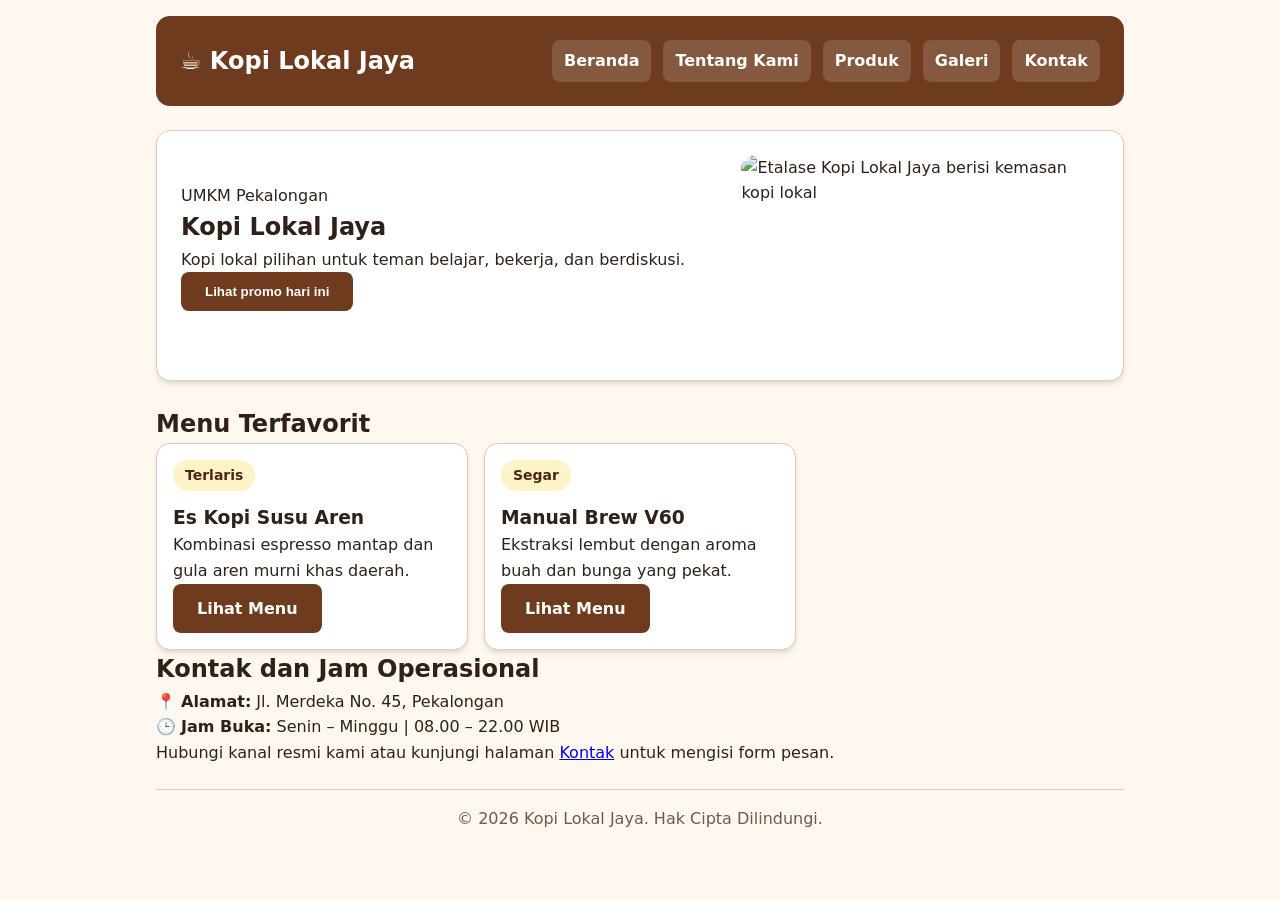
==== commit e61861cd: "feat: terapkan responsive mobile-first" ====
--- a/index.html
+++ b/index.html
@@ -25,22 +25,21 @@
   </header>
 
   <main>
-    <!-- Section Hero / Promo Utama (Grid 2 Track) -->
-<section class="hero" aria-labelledby="hero-title">
-  <div class="hero-content">
-    <p class="eyebrow">UMKM Pekalongan</p>
-    <h1 id="hero-title">Kopi Lokal Jaya</h1>
-    <p>Kopi lokal pilihan untuk teman belajar, bekerja, dan berdiskusi.</p>
-    
-    <!-- Tombol dipasangi onclick="tampilkanPilihanPromo()" -->
-    <button id="promoButton" type="button" class="button" onclick="tampilkanPilihanPromo()">Lihat promo hari ini</button>
-    
-    <!-- Wadah penampung promo dari JavaScript -->
-    <div id="wadah-promo" class="hidden" style="margin-top: 1rem;"></div>
-  </div>
-  <img class="hero-image" src="https://images.unsplash.com/photo-1501339847302-ac426a4a7cbb?w=500" alt="Etalase Kopi Lokal Jaya berisi kemasan kopi lokal" />
-</section>
-    <!-- Section Produk Terfavorit (Grid 3 Kolom & Flex Card) -->
+    <!-- Section Hero / Promo Utama -->
+    <section class="hero" aria-labelledby="hero-title">
+      <div class="hero-content">
+        <p class="eyebrow">UMKM Pekalongan</p>
+        <h1 id="hero-title">Kopi Lokal Jaya</h1>
+        <p>Kopi lokal pilihan untuk teman belajar, bekerja, dan berdiskusi.</p>
+        
+        <button id="promoButton" type="button" class="button" onclick="tampilkanPilihanPromo()">Lihat promo hari ini</button>
+        
+        <div id="wadah-promo" class="hidden" style="margin-top: 1rem;"></div>
+      </div>
+      <img class="hero-image" src="https://images.unsplash.com/photo-1501339847302-ac426a4a7cbb?w=500" width="640" height="360" alt="Etalase Kopi Lokal Jaya berisi kemasan kopi lokal" />
+    </section>
+
+    <!-- Section Produk Terfavorit -->
     <section aria-labelledby="menu-terfavorit">
       <h2 id="menu-terfavorit">Menu Terfavorit</h2>
       <div class="product-grid">
--- a/css/style.css
+++ b/css/style.css
@@ -1,5 +1,5 @@
 /* ==========================================================================
-   P06: LAYOUT GRID DAN FLEXBOX
+   P07: RESPONSIVE MOBILE-FIRST
    Proyek: Kopi Lokal Jaya
    ========================================================================== */
 
@@ -55,7 +55,14 @@
   outline-offset: 2px;
 }
 
-/* --- 3. FLEXBOX: NAVIGASI HEADER (.nav) --- */
+/* Responsive Images Baseline */
+img {
+  max-width: 100%;
+  height: auto;
+  display: block;
+}
+
+/* --- 3. MOBILE-FIRST BASELINE: NAVIGASI HEADER (.nav) --- */
 header {
   background-color: var(--color-primary);
   color: #ffffff;
@@ -66,9 +73,9 @@
 
 .nav {
   display: flex;
+  flex-direction: column;
   gap: var(--space-3);
-  align-items: center;
-  justify-content: space-between;
+  align-items: flex-start;
 }
 
 .brand {
@@ -79,6 +86,7 @@
 
 .nav ul {
   display: flex;
+  flex-direction: column;
   gap: var(--space-2);
   flex-wrap: wrap;
   list-style: none;
@@ -95,16 +103,17 @@
   border-radius: var(--radius-sm);
   background-color: rgba(255, 255, 255, 0.15);
   font-weight: 600;
+  display: inline-block;
 }
 
 .nav a:hover {
   background-color: var(--color-primary-strong);
 }
 
-/* --- 4. GRID: HERO SECTION --- */
+/* --- 4. MOBILE-FIRST BASELINE: HERO SECTION --- */
 .hero {
   display: grid;
-  grid-template-columns: 1.2fr 0.8fr;
+  grid-template-columns: 1fr;
   gap: var(--space-4);
   align-items: center;
   background-color: var(--color-surface);
@@ -120,16 +129,12 @@
   border-radius: var(--radius-md);
 }
 
-/* --- 5. GRID: KATALOG & GALERI --- */
+/* --- 5. MOBILE-FIRST BASELINE: KATALOG & GALERI --- */
 .product-grid,
 .gallery-grid {
   display: grid;
-  grid-template-columns: repeat(3, minmax(0, 1fr));
+  grid-template-columns: 1fr;
   gap: var(--space-3);
-}
-
-.gallery-grid {
-  grid-template-columns: repeat(2, minmax(0, 1fr));
 }
 
 /* --- 6. FLEXBOX & POSITIONING: CARD & ACTIONS --- */
@@ -163,7 +168,7 @@
   margin-top: auto; /* Mendorong tombol ke dasar card */
 }
 
-/* --- 7. KOMPONEN UMUM, TABEL, FORM & FOOTER --- */
+/* --- 7. KOMPONEN UMUM, FORM & FOOTER --- */
 .button, button, input[type="submit"] {
   display: inline-block;
   background-color: var(--color-primary);
@@ -180,10 +185,22 @@
   background-color: var(--color-primary-strong);
 }
 
-table {
+/* --- 8. ACCESSIBLE TABLE SCROLL WRAPPER --- */
+.table-scroll {
+  max-width: 100%;
+  overflow-x: auto;
+  margin-bottom: var(--space-3);
+}
+
+.table-scroll:focus-visible {
+  outline: 3px solid var(--color-focus);
+  outline-offset: 3px;
+}
+
+.table-scroll table {
+  min-width: 40rem;
   width: 100%;
   border-collapse: collapse;
-  margin-bottom: var(--space-3);
   background-color: var(--color-surface);
 }
 
@@ -204,4 +221,34 @@
   color: var(--color-muted);
   border-top: 1px solid var(--color-border);
   margin-top: var(--space-4);
+}
+
+/* --- 9. BREAKPOINTS BERBASIS KONTEN (MEDIA QUERIES) --- */
+@media (min-width: 42rem) {
+  .nav ul {
+    flex-direction: row;
+  }
+  .gallery-grid {
+    grid-template-columns: repeat(2, minmax(0, 1fr));
+  }
+}
+
+@media (min-width: 48rem) {
+  .hero {
+    grid-template-columns: 1.2fr 0.8fr;
+  }
+  .product-grid {
+    grid-template-columns: repeat(2, minmax(0, 1fr));
+  }
+}
+
+@media (min-width: 60rem) {
+  .nav {
+    flex-direction: row;
+    align-items: center;
+    justify-content: space-between;
+  }
+  .product-grid {
+    grid-template-columns: repeat(3, minmax(0, 1fr));
+  }
 }
